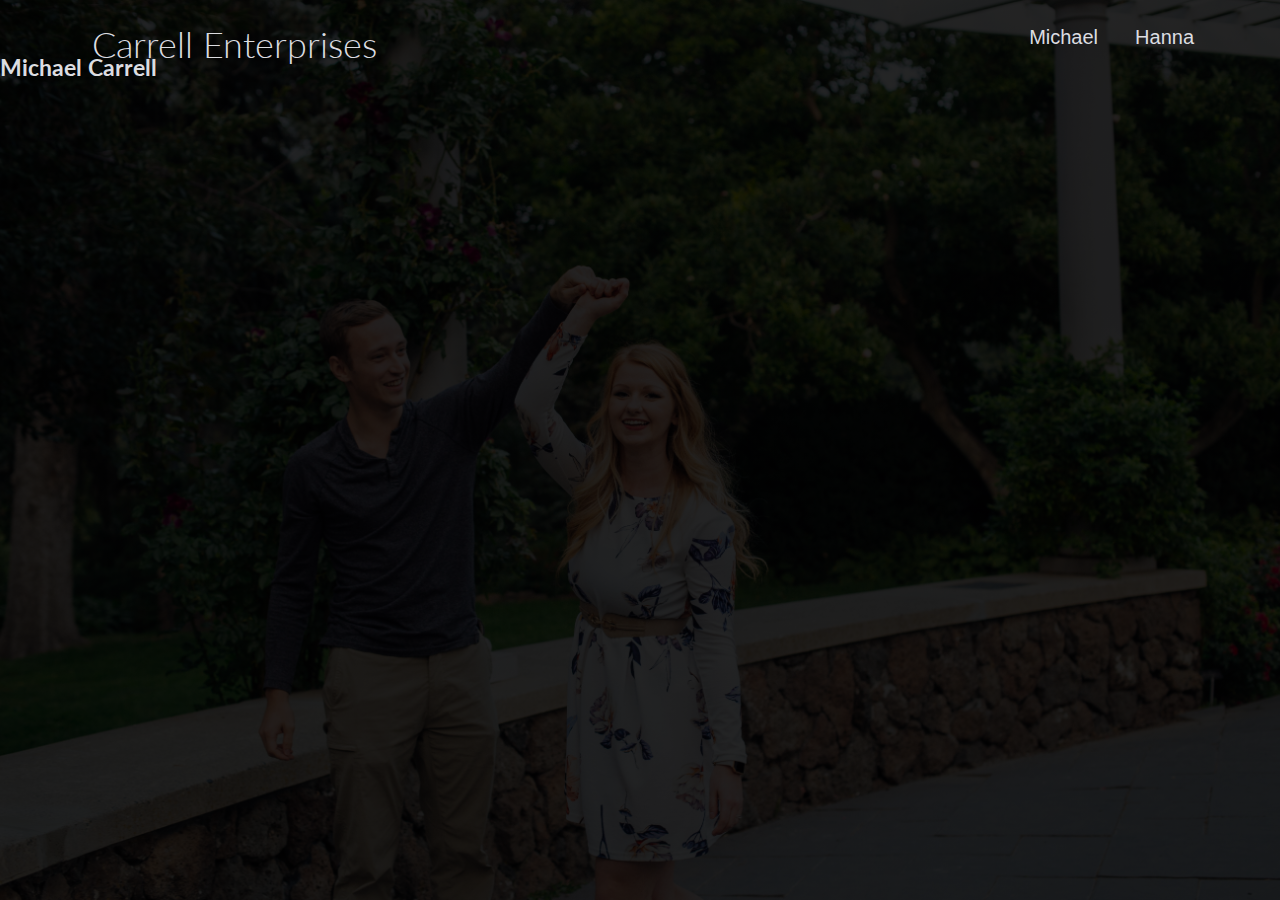
==== PersonalWebsite/michael-resume.html @ 84293bb6 "Personal Website commit" ====
<!DOCTYPE html>
<html lang="en" dir="ltr">
  <head>
    <meta name="viewport" content="width=device-width, initial-scale=1.0">
    <meta charset="utf-8">

    <link rel="stylesheet" type="text/css" href="http://fonts.googleapis.com/css?family=Lato:100,300,400,300italic">
    <link rel="stylesheet" type="text/css" href="vendors\css\grid.css">
    <link rel="stylesheet" type="text/css" href="vendors\css\ionicons.min.css">
    <link rel="stylesheet" type="text/css" href="resources\css\style.css">

    <title>Carrell Enterprises</title>
  </head>
  <body>
    <header>
      <nav>
        <div class="row">
          <a href="index.html" class="ce-logo">Carrell Enterprises</a>
          <ul class="main-nav">
            <div class="dropdown-michael">
              <button onclick="MichaelDdFunction()" class="dropbtn-michael">Michael</button>
              <div id="MichaelDropdown" class="dropdown-content-michael">
                <a href="https://www.facebook.com/mike.carrell.94">
                  <i class="ion-social-facebook large-icon dropdown-item"></i>
                </a>
                <a href="https://www.linkedin.com/in/michael-carrell-02699a122/">
                  <i class="ion-social-linkedin large-icon dropdown-item"></i>
                </a>
                <a href="https://resumes.indeed.com/resume/579c71e1b111b3eb">
                  <i class="large-icon dropdown-item">
                    <img src="resources\css\img\indeed.jpg" alt="Indeed Logo">
                  </i>
                </a>
                <a href="michael-resume.html">
                  <i class="large-icon dropdown-item">
                    <img src="resources\css\img\resume-icon.png" alt="Resume Logo">
                  </i>
                </a>
              </div>
            </div>
            <div class="dropdown-hanna">
              <button onclick="HannaDdFunction()" class="dropbtn-hanna">Hanna</button>
              <div id="HannaDropdown" class="dropdown-content-hanna">
                <a href="https://www.facebook.com/hanna.meier.39">
                  <i class="ion-social-facebook large-icon"></i>
                </a>
                <a href="https://www.linkedin.com/in/hanna-carrell-02699a122/">
                  <i class="ion-social-linkedin large-icon dropdown-item"></i>
                </a>
                <a href="https://resumes.indeed.com">
                  <i class="large-icon dropdown-item">
                    <img src="resources\css\img\indeed.jpg" alt="Indeed Logo">
                  </i>
                </a>
                <a href="hanna-resume.html">
                  <i class="large-icon dropdown-item">
                    <img src="resources\css\img\resume-icon.png" alt="Resume Logo">
                  </i>
                </a>
              </div>
            </div>
          </ul>
        </div>
      </nav>
      <div class="resume">
        <h3>Michael Carrell</h3>
      </div>
    </header>
  </body>
  <script src="resources/js/script.js"></script>
</html>
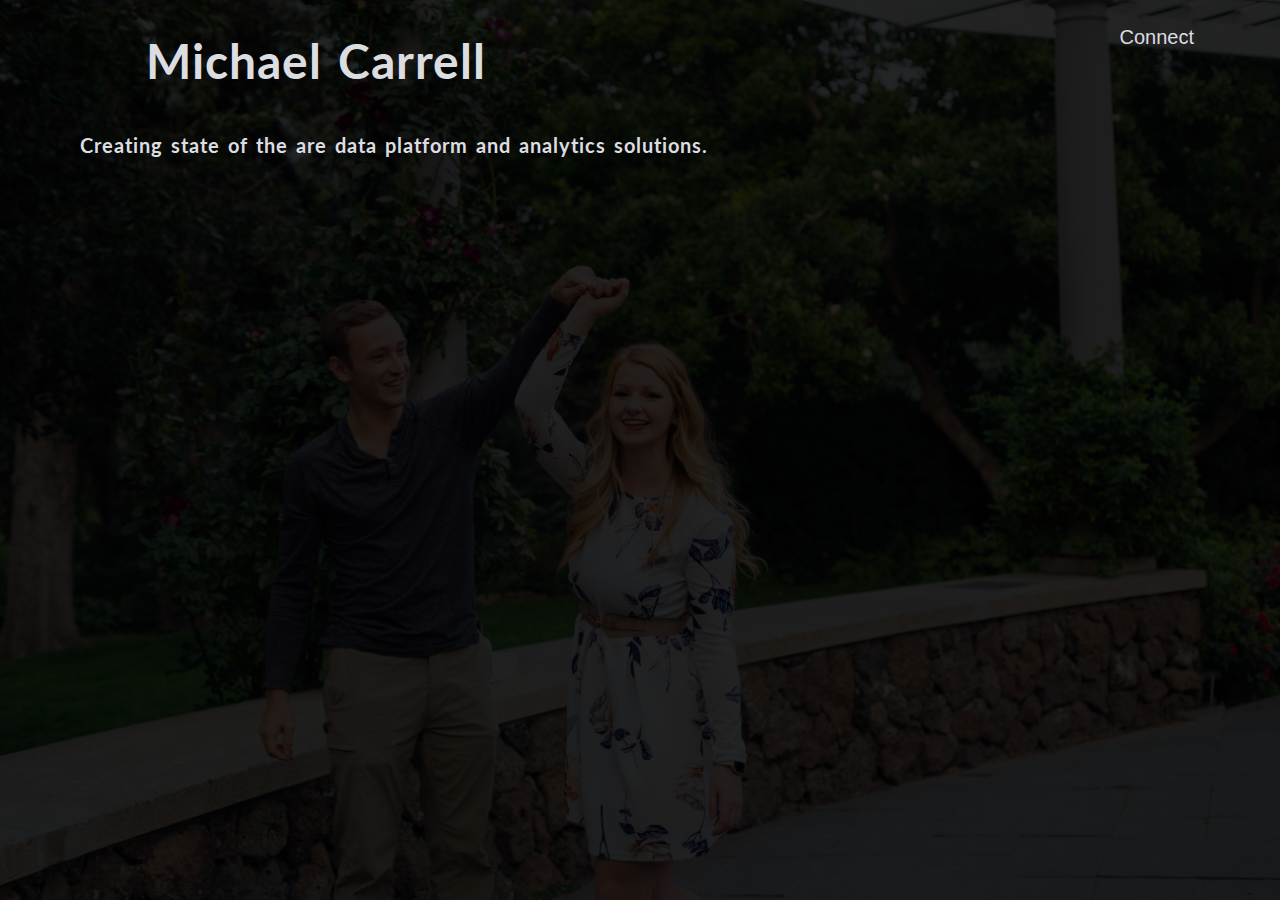
==== commit 4a4763cd: "Initial Commit to git" ====
--- a/PersonalWebsite/michael-resume.html
+++ b/PersonalWebsite/michael-resume.html
@@ -9,19 +9,18 @@
     <link rel="stylesheet" type="text/css" href="vendors\css\ionicons.min.css">
     <link rel="stylesheet" type="text/css" href="resources\css\style.css">
 
-    <title>Carrell Enterprises</title>
+    <title>About Michael Carrell</title>
   </head>
   <body>
     <header>
       <nav>
         <div class="row">
-          <a href="index.html" class="ce-logo">Carrell Enterprises</a>
           <ul class="main-nav">
-            <div class="dropdown-michael">
-              <button onclick="MichaelDdFunction()" class="dropbtn-michael">Michael</button>
-              <div id="MichaelDropdown" class="dropdown-content-michael">
+            <div class="dropdown">
+              <button onclick="DdFunction()" class="dropbtn">Connect</button>
+              <div id="Dropdown" class="dropdown-content">
                 <a href="https://www.facebook.com/mike.carrell.94">
-                  <i class="ion-social-facebook large-icon dropdown-item"></i>
+                  <i class="ion-social-facebook large-icon"></i>
                 </a>
                 <a href="https://www.linkedin.com/in/michael-carrell-02699a122/">
                   <i class="ion-social-linkedin large-icon dropdown-item"></i>
@@ -38,34 +37,16 @@
                 </a>
               </div>
             </div>
-            <div class="dropdown-hanna">
-              <button onclick="HannaDdFunction()" class="dropbtn-hanna">Hanna</button>
-              <div id="HannaDropdown" class="dropdown-content-hanna">
-                <a href="https://www.facebook.com/hanna.meier.39">
-                  <i class="ion-social-facebook large-icon"></i>
-                </a>
-                <a href="https://www.linkedin.com/in/hanna-carrell-02699a122/">
-                  <i class="ion-social-linkedin large-icon dropdown-item"></i>
-                </a>
-                <a href="https://resumes.indeed.com">
-                  <i class="large-icon dropdown-item">
-                    <img src="resources\css\img\indeed.jpg" alt="Indeed Logo">
-                  </i>
-                </a>
-                <a href="hanna-resume.html">
-                  <i class="large-icon dropdown-item">
-                    <img src="resources\css\img\resume-icon.png" alt="Resume Logo">
-                  </i>
-                </a>
-              </div>
-            </div>
           </ul>
         </div>
       </nav>
-      <div class="resume">
-        <h3>Michael Carrell</h3>
+      <div class="individual-header">
+        <h1>Michael Carrell</h1>
+      </div>
+      <div class="individual-bio">
+        <h2>Creating state of the are data platform and analytics solutions.</h2>
       </div>
     </header>
   </body>
-  <script src="resources/js/script.js"></script>
+  <script src="resources/js/individual_script.js"></script>
 </html>
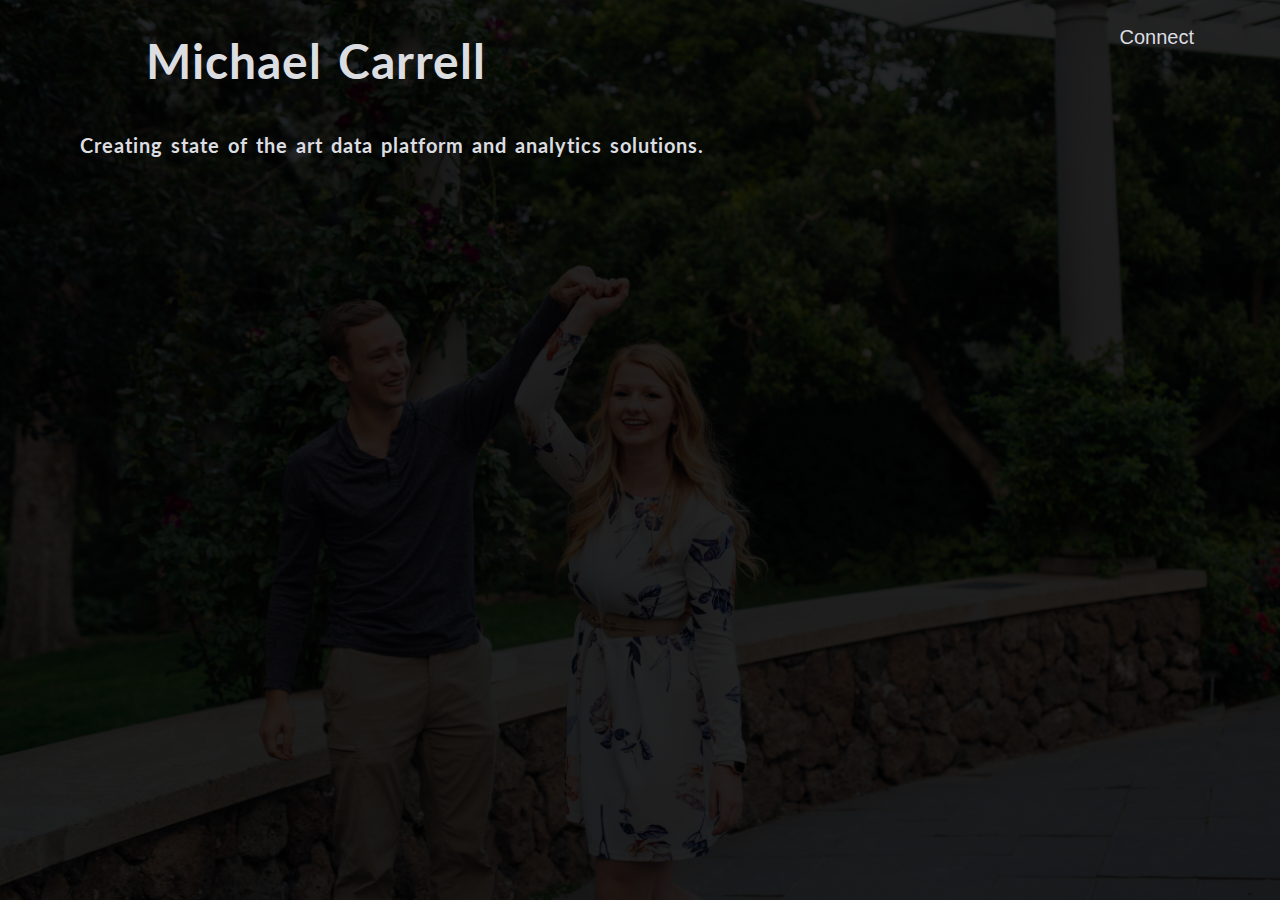
==== commit f19bf4b4: "Update michael-resume.html" ====
--- a/PersonalWebsite/michael-resume.html
+++ b/PersonalWebsite/michael-resume.html
@@ -44,7 +44,7 @@
         <h1>Michael Carrell</h1>
       </div>
       <div class="individual-bio">
-        <h2>Creating state of the are data platform and analytics solutions.</h2>
+        <h2>Creating state of the art data platform and analytics solutions.</h2>
       </div>
     </header>
   </body>
